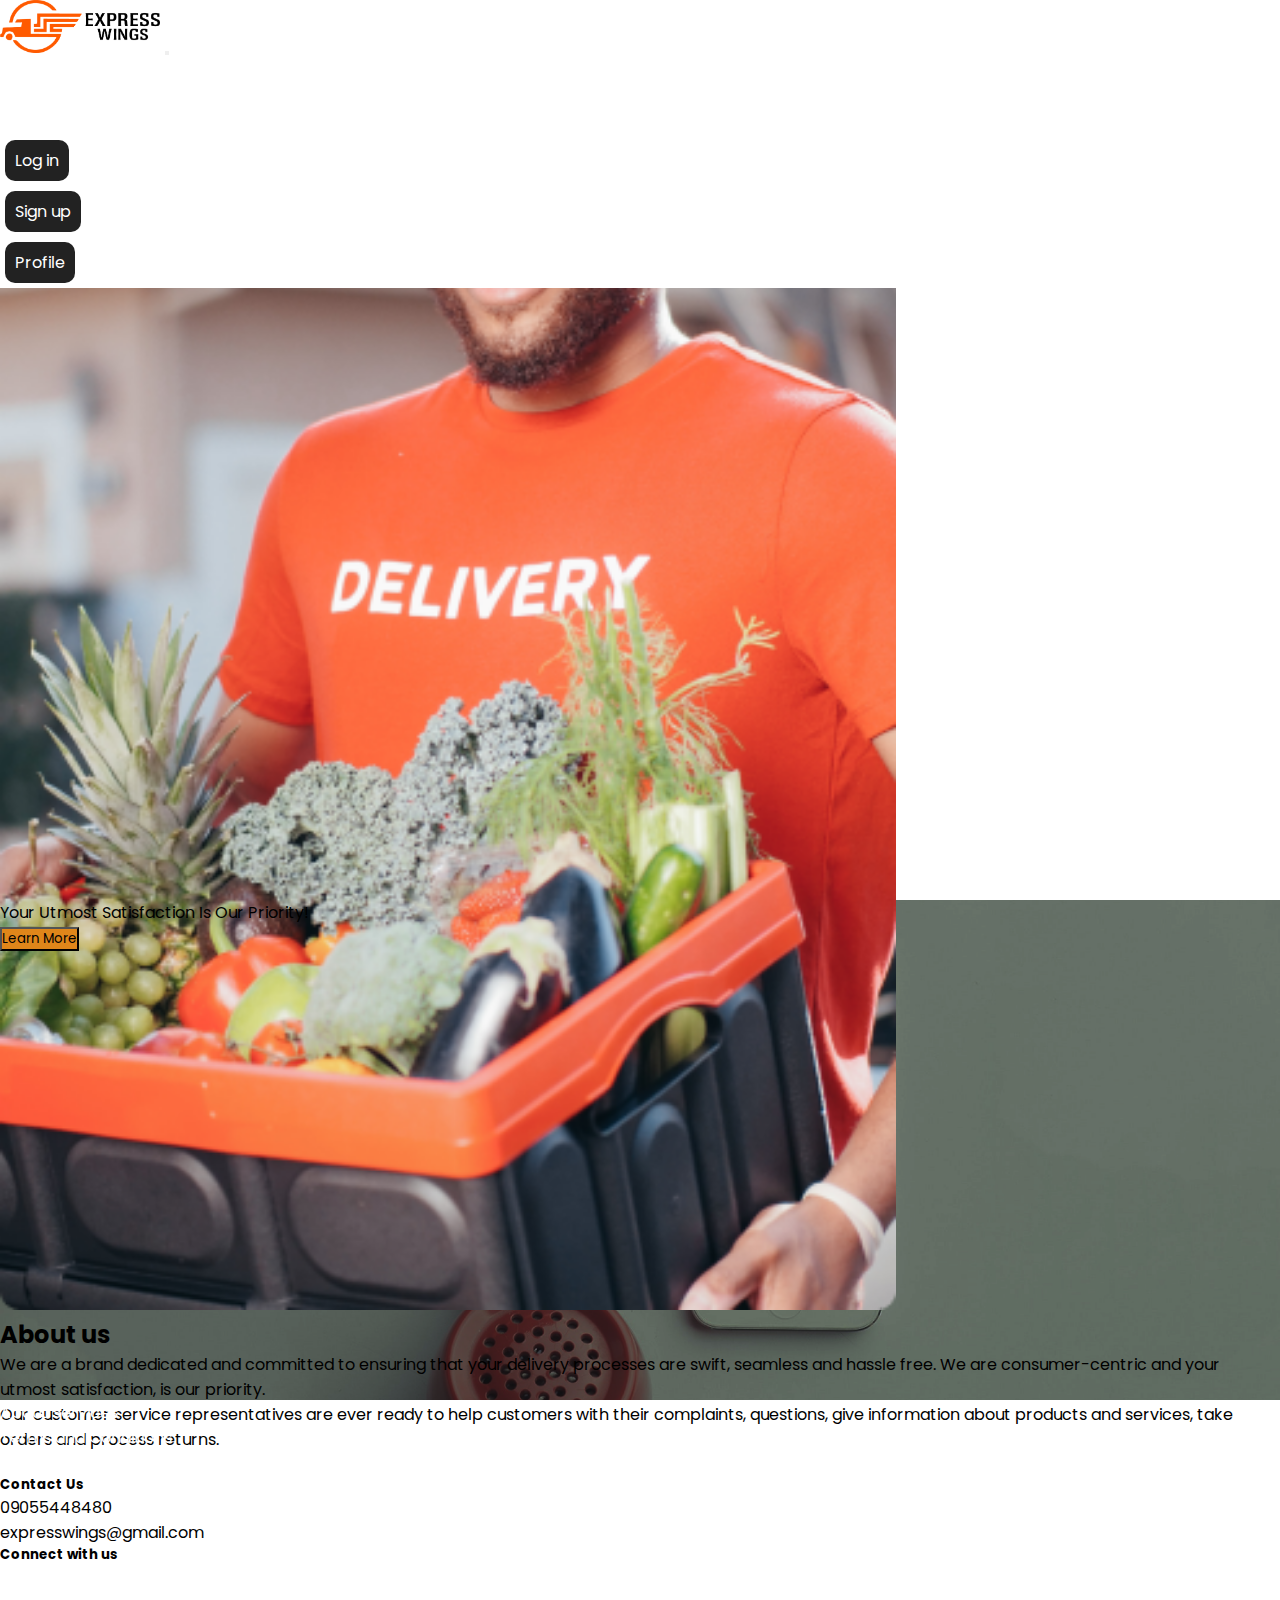
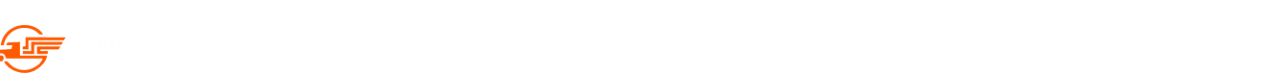
==== about-us/index.html @ 98927425 "added other express wings webpage files" ====
<!DOCTYPE html>
<html lang="en">
<head>
  <meta charset="UTF-8">
  <meta http-equiv="X-UA-Compatible" content="IE=edge">
  <meta name="viewport" content="width=device-width, initial-scale=1.0">
  <title>Express Wings</title>
  <link rel="stylesheet" href="style.css">
  <link rel="stylesheet" href="../sign-up/sign-up.css">
  <link href="https://cdn.jsdelivr.net/npm/bootstrap@5.0.2/dist/css/bootstrap.min.css" rel="stylesheet" integrity="sha384-EVSTQN3/azprG1Anm3QDgpJLIm9Nao0Yz1ztcQTwFspd3yD65VohhpuuCOmLASjC" crossorigin="anonymous">
</head>
<body class="about-body">
  <header>
    <nav class="navbar navbar-expand-lg shadow-sm" id="heading">
      <div class="container-fluid">
        <a class="navbar-brand"></a> <img src="../images/expresswings-logo.png" alt="Express wings logo" class="img">
        <button class="navbar-toggler" type="button" data-bs-toggle="collapse" data-bs-target="#navbarNav" aria-controls="navbarNav" aria-expanded="false" aria-label="Toggle navigation">
          <span class="navbar-toggler-icon"></span>
        </button>
        <div class="collapse navbar-collapse" id="navbarNav">
          <ul class="navbar-nav ms-auto">
            <li class="nav-item">
              <a class="nav-link active text-dark" aria-current="page" href="../index.html">Home</a>
            </li>
            <li class="nav-item">
              <a class="nav-link text-dark" href="index.html">About us</a>
            </li>
            <li class="nav-item">
              <a class="nav-link text-dark" href="../sorting/sorting.html">Sorting/Tracking</a>
            </li>
            <li class="nav-item">
              <button class="pressme"><a href="../sign-in.html" class="pressme-link">Log in</a></button>
            </li>
            <li class="nav-item">
              <button class="pressme"><a href="../sign-up/sign-up.html" class="pressme-link">Sign up</a></button>
            </li>
            <li class="nav-item">
              <button class="pressme"><a href="../profile/index.html" class="pressme-link">Profile</a></button>
            </li>
          </ul>
        </div>
      </div>
    </nav>
  </header>
  <!-- Hero Section -->
  <section class="d-flex container gap-5 flex-column flex-md-row hero-sec align-items-center justify-content-center py-5">
    <div class="d-flex justify-content-center img-div flex-fill">
      <img src="../images/about-us-1.png" alt="About us">
    </div>
    <div class="d-flex justify-content-center align-items-center flex-fill">
      <div class="text-center hero-info " >
        <h2>About us</h2>
        <p>We are a brand dedicated and committed to ensuring that your delivery processes are swift, seamless and hassle free. We are consumer-centric and your 
          utmost satisfaction, is our priority.</p>
        <p>Our customer service representatives are ever ready to help customers with their complaints, questions, give information about products and services, take orders and process returns.
        </p>
      </div>
    </div>
  </section>

  <!-- Learn more -->
  <section class="sec-2 d-flex align-items-center justify-content-center">
    <div class="text-white text-center px-1">
      <p class="fs-4 fw-bold">Your Utmost Satisfaction Is Our Priority!</p>
      <button class="btn button py-2 px-5 fs-5 mt-5">Learn More</button>
    </div>
  </section>

  <!-- Footer -->
  <footer class="bg-dark text-white py-5">
    <div class="container d-flex flex-column flex-md-row justify-content-between gap-5">
      <div>
        <ul class="p-0 about-lists">
          <li><a href="#">About Services</a></li>
          <li><a href="#">Terms and Conditions</a></li>
          <li><a href="#">Blog</a></li>
        </ul>
      </div>
      <div>
        <h5>Contact Us</h5>
        <p class="mb-0">09055448480</p>
        <p>expresswings@gmail.com</p>
      </div>
      <div>
        <h5 class="mb-3">Connect with  us</h5>
        <a href="#"><img src="../images/facebook.png" alt="facebook"></a>
        <a href="#"><img src="../images/Twitter.png" alt="twitter" class="ms-3"></a>
        <a href="#"><img src="../images/Instagram.png" alt="facebook"></a>
      </div>
    </div>
    <div class="d-flex justify-content-center">
      <img src="../images/about-logo.png" alt="Logo" class="me-5 footer-img">
    </div>
  </footer>
</body>
</html>
---- about-us/style.css ----
@import url('https://fonts.googleapis.com/css2?family=Poppins:wght@400;600;700&display=swap');


* {
  box-sizing: border-box;
  padding: 0;
  margin: 0;
  font-family: 'Poppins', sans-serif;
}

.about-body {
  width: 100%;
  background-color: #fff !important;
  background-image: none !important;
}
/* Hero section */

.hero-sec {
  height: 100vh;
  width: 100%;
}

.img-div {
  width: 100%;
}

.img-div img {
  width: 70%;
}
/* Section 2 */

.sec-2 {
  background: url(../images/about-us-2.png);
  background-repeat: no-repeat;
  background-size: cover;
  background-position: center;
  height: 500px;
  width: 100%;
}

.sec-2-div {
  font-size: 10%;
}

.button {
  background-color: rgb(223, 134, 26) !important;
}



/* Footer */

.about-lists {
  list-style-type: none;
}

li a {
  color: #fff;
  text-decoration: none;
  font-size: 1rem;
}

.footer-img {
  margin-top: 20px;
  width: 8rem;
}

@media screen and (max-width: 768px) {
  .hero-sec {
    height: fit-content;
  }

  .img-div img {
    width: 70%;
  }

  .hero-info {
    width: 100% !important;
    font-size: 1rem;
  }

  .footer-img {
    margin-top: 50px;
  }
}
---- sign-up/sign-up.css ----
@import url('https://fonts.googleapis.com/css2?family=Poppins:ital,wght@0,100;0,200;0,300;0,400;0,500;0,600;0,700;0,800;0,900;1,100;1,200;1,300;1,400;1,500;1,600;1,700;1,800;1,900&family=Roboto:ital,wght@0,100;0,300;0,400;1,100;1,300;1,400&display=swap');

* {
  padding: 0;
  margin: 0;
  box-sizing: border-box;
}

.body {
  background-image: url(../images/background.png);
  background-position: center;
  background-repeat: no-repeat;
  background-size: cover;
  width: 100%;
}

/* Navigation */

#heading{
  background-color: white;
  position: fixed;
  top: 0;
  left: 0;
  right: 0;
  z-index: 5;
}

.navbar{
  font-weight: 200;
}

.img{
  width: 10rem;
}

.pressme{
  background-color:#222;
  color: white;
  border-radius: 10px;
  border: none;
  margin: 5px;
  padding: 8px 10px;

}

.pressme:hover{
  background-color: #222;
}


.pressme-link {
  text-decoration: none;
  color: #fff;
}
/* FORM */

.form-div {
  width: 100%;
  height: 100vh;
}

.form {
  width: 50%;
  height: fit-content;
  padding: 2% 3%;
  background-color: rgba(254, 140, 0, 0.7);
  font-size: 0.9rem;
  font-weight: bold;
}

#submit {
  background-color: #333;
  color: #fff;
  border: 3px solid #333;
  transition: 1s;
}

#submit:hover {
  background-color: #222;
}

.link {
  color: #fff;
  font-size: 14px;
  text-decoration: none;
}
.link:hover {
  color: #333;
}

/* Password recovery */
.my-btn {
  background-color: rgba(254, 140, 0, 0.7); 
  border-color: rgba(254, 140, 0, 0.7);
  width: 100%;
  border: none;
  transition: 1s;
}

.my-btn:hover {
  background-color: rgba(223, 134, 26, 0.7); 
}

.my-btn a {
  text-decoration: none;
}

/* FOOTER */

.about-lists {
  list-style-type: none;
}

.about-link {
  color: #fff;
  text-decoration: none;
  font-size: 1rem;
}


@media screen and (max-width: 768px) {
  .form {
    width: 80%;
  }
}
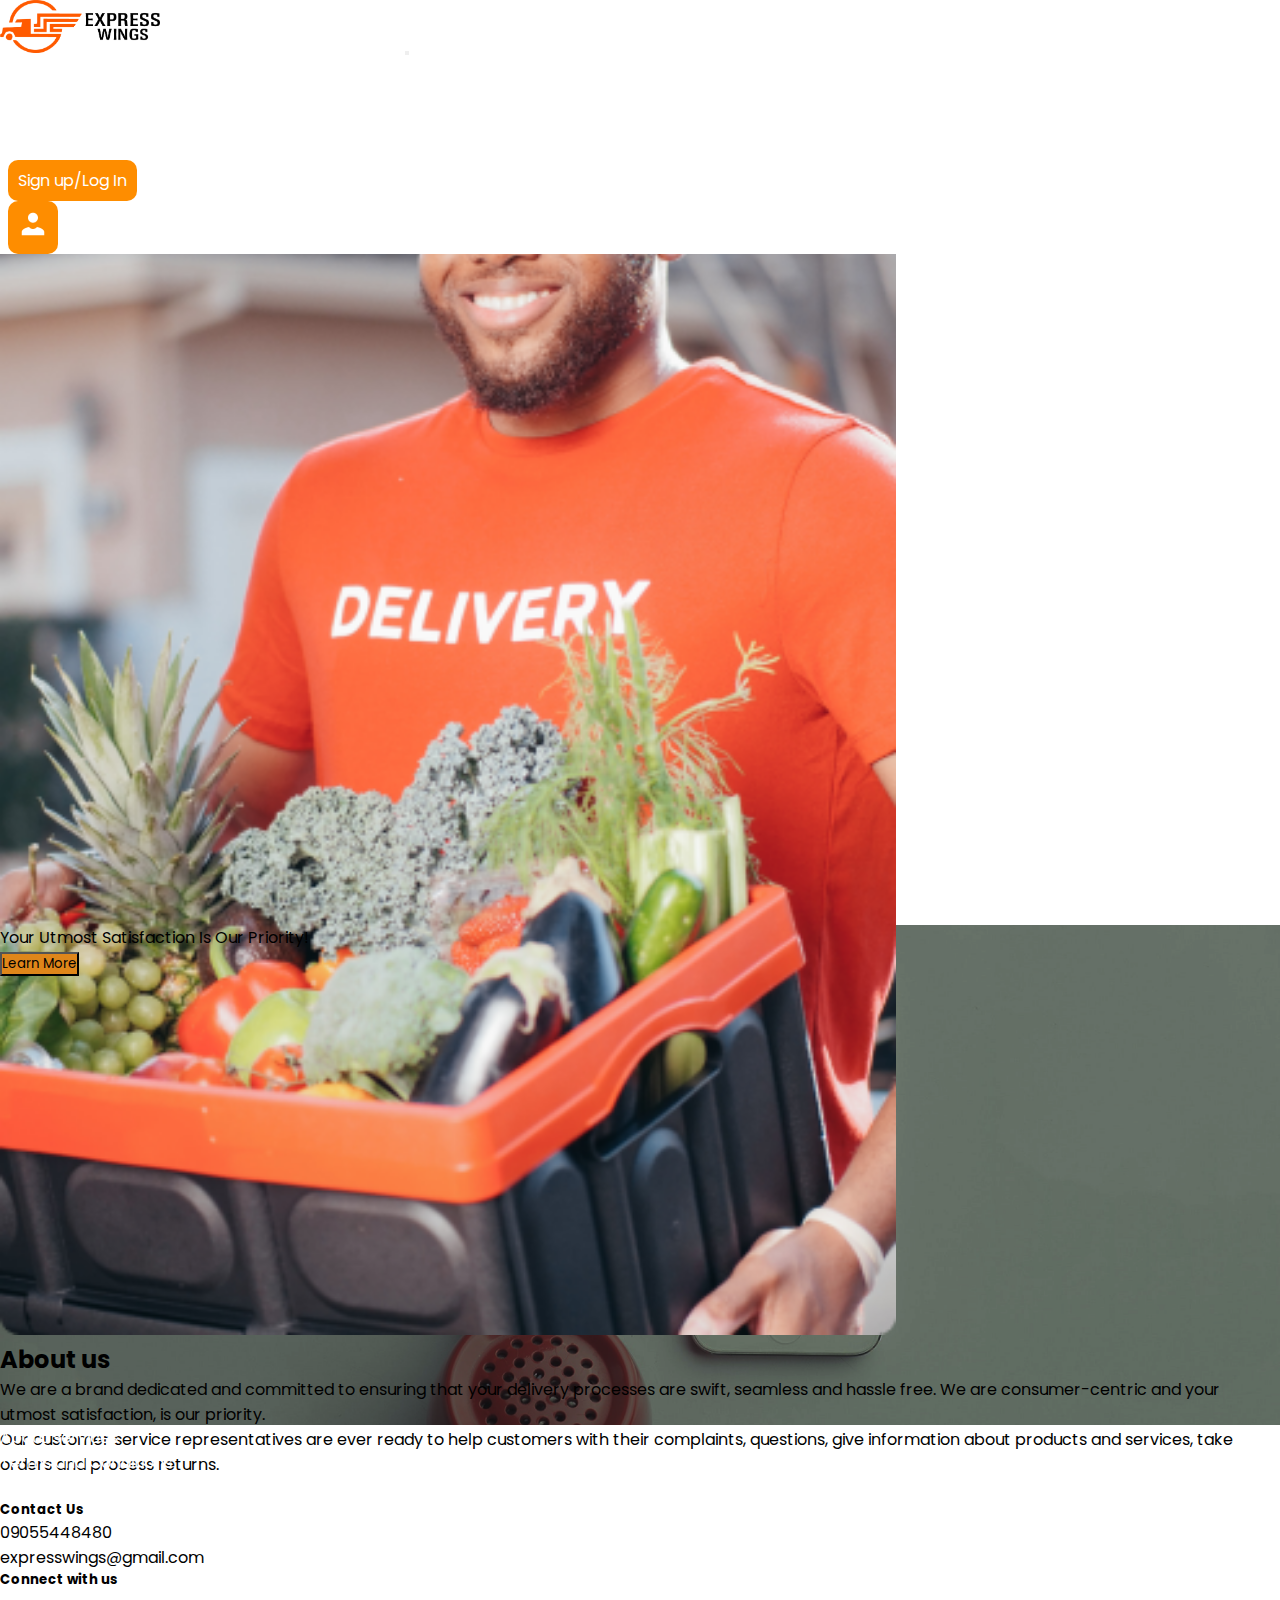
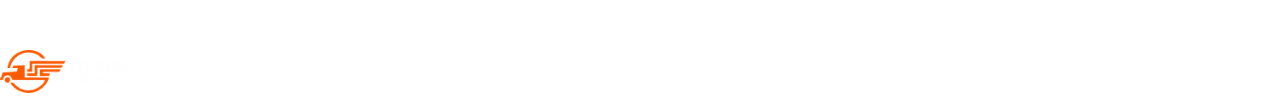
==== commit 5e434dfe: "adjusted the rsponsiveness of the webpage" ====
--- a/about-us/index.html
+++ b/about-us/index.html
@@ -5,17 +5,20 @@
   <meta http-equiv="X-UA-Compatible" content="IE=edge">
   <meta name="viewport" content="width=device-width, initial-scale=1.0">
   <title>Express Wings</title>
+  <link rel="shortcut icon" href="../images/favicon.png" type="image/x-icon">
   <link rel="stylesheet" href="style.css">
   <link rel="stylesheet" href="../sign-up/sign-up.css">
   <link href="https://cdn.jsdelivr.net/npm/bootstrap@5.0.2/dist/css/bootstrap.min.css" rel="stylesheet" integrity="sha384-EVSTQN3/azprG1Anm3QDgpJLIm9Nao0Yz1ztcQTwFspd3yD65VohhpuuCOmLASjC" crossorigin="anonymous">
+  <link rel="stylesheet" href="https://cdnjs.cloudflare.com/ajax/libs/font-awesome/6.1.1/css/all.min.css" integrity="sha512-KfkfwYDsLkIlwQp6LFnl8zNdLGxu9YAA1QvwINks4PhcElQSvqcyVLLD9aMhXd13uQjoXtEKNosOWaZqXgel0g==" crossorigin="anonymous" referrerpolicy="no-referrer" />
+  l
 </head>
 <body class="about-body">
   <header>
     <nav class="navbar navbar-expand-lg shadow-sm" id="heading">
       <div class="container-fluid">
         <a class="navbar-brand"></a> <img src="../images/expresswings-logo.png" alt="Express wings logo" class="img">
-        <button class="navbar-toggler" type="button" data-bs-toggle="collapse" data-bs-target="#navbarNav" aria-controls="navbarNav" aria-expanded="false" aria-label="Toggle navigation">
-          <span class="navbar-toggler-icon"></span>
+        <button class="navbar-toggler" style="margin-left: 15rem;" type="button" data-bs-toggle="collapse" data-bs-target="#navbarNav" aria-controls="navbarNav" aria-expanded="false" aria-label="Toggle navigation">
+          <span class="navbar-toggler-icon fs-1 mt-2"><i class="fa-solid fa-bars"></i></span>
         </button>
         <div class="collapse navbar-collapse" id="navbarNav">
           <ul class="navbar-nav ms-auto">
@@ -26,16 +29,19 @@
               <a class="nav-link text-dark" href="index.html">About us</a>
             </li>
             <li class="nav-item">
-              <a class="nav-link text-dark" href="../sorting/sorting.html">Sorting/Tracking</a>
+              <a class="nav-link text-dark" href="../sorting/sorting.html">Sorting</a>
             </li>
             <li class="nav-item">
+              <a class="nav-link text-dark" href="../analysis.html">Analysis</a>
+            </li>
+            <!-- <li class="nav-item">
               <button class="pressme"><a href="../sign-in.html" class="pressme-link">Log in</a></button>
+            </li> -->
+            <li class="nav-item">
+              <button class="pressme"><a href="../sign-up/sign-up.html" class="pressme-link">Sign up/Log In</a></button>
             </li>
             <li class="nav-item">
-              <button class="pressme"><a href="../sign-up/sign-up.html" class="pressme-link">Sign up</a></button>
-            </li>
-            <li class="nav-item">
-              <button class="pressme"><a href="../profile/index.html" class="pressme-link">Profile</a></button>
+              <button class="pressme rounded-circle p-1"><a href="../profile/index.html" class="pressme-link"><img src="../images/User (1).png" alt="user icon"></a></button>
             </li>
           </ul>
         </div>
--- a/sign-up/sign-up.css
+++ b/sign-up/sign-up.css
@@ -4,6 +4,7 @@
   padding: 0;
   margin: 0;
   box-sizing: border-box;
+  font-family: 'Poppins', sans-serif;
 }
 
 .body {
@@ -34,17 +35,17 @@
 }
 
 .pressme{
-  background-color:#222;
+  background-color:#FE8D00;
   color: white;
   border-radius: 10px;
   border: none;
-  margin: 5px;
+  margin: 0px 8px;
   padding: 8px 10px;
 
 }
 
 .pressme:hover{
-  background-color: #222;
+  background-color: #c27211;
 }
 
 
@@ -63,15 +64,15 @@
   width: 50%;
   height: fit-content;
   padding: 2% 3%;
-  background-color: rgba(254, 140, 0, 0.7);
+  background-color: #FE8D00;
   font-size: 0.9rem;
   font-weight: bold;
 }
 
 #submit {
-  background-color: #333;
+  background-color: #260E01;
   color: #fff;
-  border: 3px solid #333;
+  border: none;
   transition: 1s;
 }
 
@@ -122,6 +123,16 @@
   .form {
     width: 80%;
   }
+
+  .pressme {
+    margin: 10px 0px;
+  }
+
+  .img {
+    width: 6rem;
+    margin-left: -18rem;
+  }
+
 }
 
 
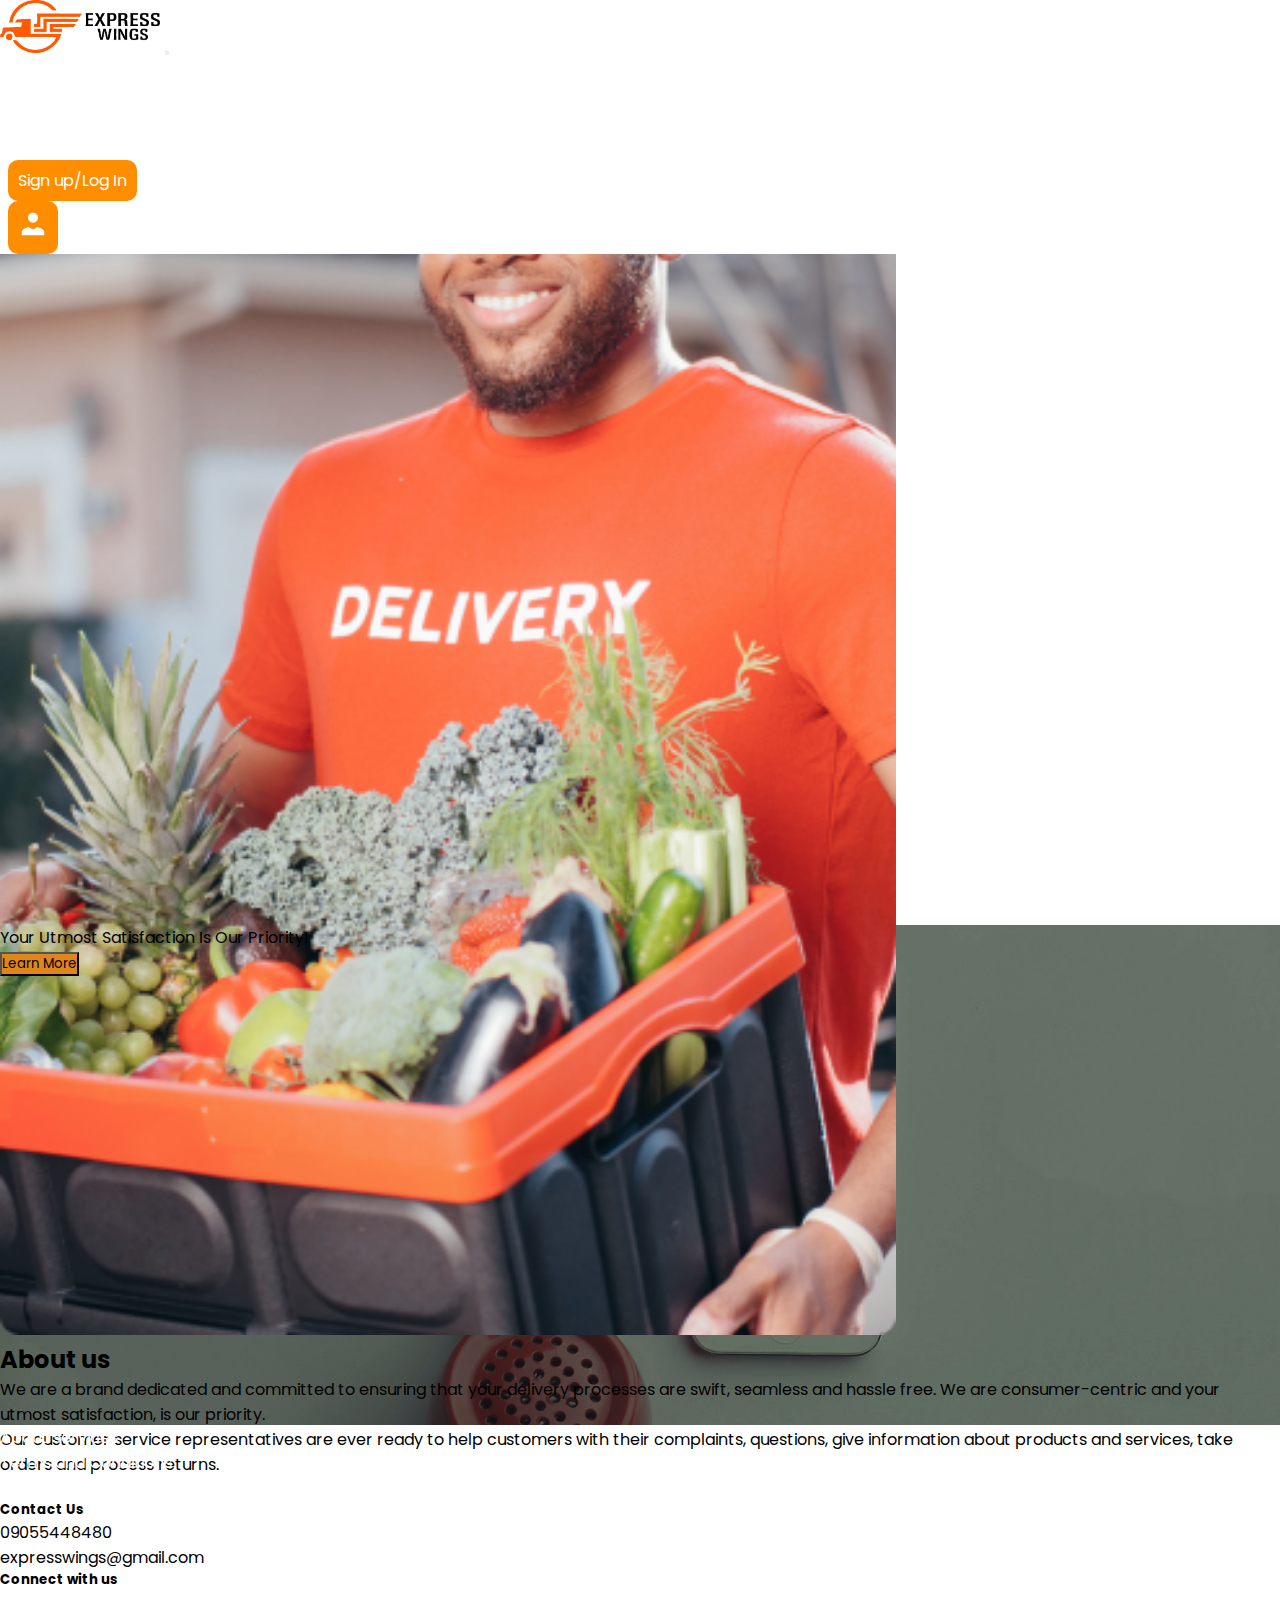
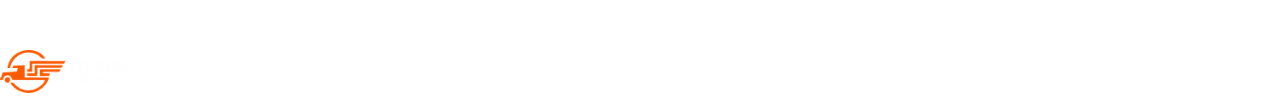
==== commit 307936f2: "fixed the errors in the navbar" ====
--- a/about-us/index.html
+++ b/about-us/index.html
@@ -16,8 +16,8 @@
   <header>
     <nav class="navbar navbar-expand-lg shadow-sm" id="heading">
       <div class="container-fluid">
-        <a class="navbar-brand"></a> <img src="../images/expresswings-logo.png" alt="Express wings logo" class="img">
-        <button class="navbar-toggler" style="margin-left: 15rem;" type="button" data-bs-toggle="collapse" data-bs-target="#navbarNav" aria-controls="navbarNav" aria-expanded="false" aria-label="Toggle navigation">
+        <a class="navbar-brand"><img src="../images/expresswings-logo.png" alt="Express wings logo" class="img"></a> 
+        <button class="navbar-toggler" type="button" data-bs-toggle="collapse" data-bs-target="#navbarNav" aria-controls="navbarNav" aria-expanded="false" aria-label="Toggle navigation">
           <span class="navbar-toggler-icon fs-1 mt-2"><i class="fa-solid fa-bars"></i></span>
         </button>
         <div class="collapse navbar-collapse" id="navbarNav">
@@ -51,7 +51,7 @@
   <!-- Hero Section -->
   <section class="d-flex container gap-5 flex-column flex-md-row hero-sec align-items-center justify-content-center py-5">
     <div class="d-flex justify-content-center img-div flex-fill">
-      <img src="../images/about-us-1.png" alt="About us">
+      <img src="../images/about-us-1.png" alt="About us" class="about-us-img">
     </div>
     <div class="d-flex justify-content-center align-items-center flex-fill">
       <div class="text-center hero-info " >
@@ -94,9 +94,10 @@
         <a href="#"><img src="../images/Instagram.png" alt="facebook"></a>
       </div>
     </div>
-    <div class="d-flex justify-content-center">
+    <div class="d-flex justify-content-center mt-3">
       <img src="../images/about-logo.png" alt="Logo" class="me-5 footer-img">
     </div>
   </footer>
+  <script src="https://cdn.jsdelivr.net/npm/bootstrap@5.0.2/dist/js/bootstrap.bundle.min.js" integrity="sha384-MrcW6ZMFYlzcLA8Nl+NtUVF0sA7MsXsP1UyJoMp4YLEuNSfAP+JcXn/tWtIaxVXM" crossorigin="anonymous"></script>
 </body>
 </html>--- a/about-us/style.css
+++ b/about-us/style.css
@@ -83,4 +83,9 @@
   .footer-img {
     margin-top: 50px;
   }
+
+  .about-us-img {
+    margin-top: 4rem;
+  }
+
 }--- a/sign-up/sign-up.css
+++ b/sign-up/sign-up.css
@@ -130,9 +130,8 @@
 
   .img {
     width: 6rem;
-    margin-left: -18rem;
   }
-
 }
 
 
+
